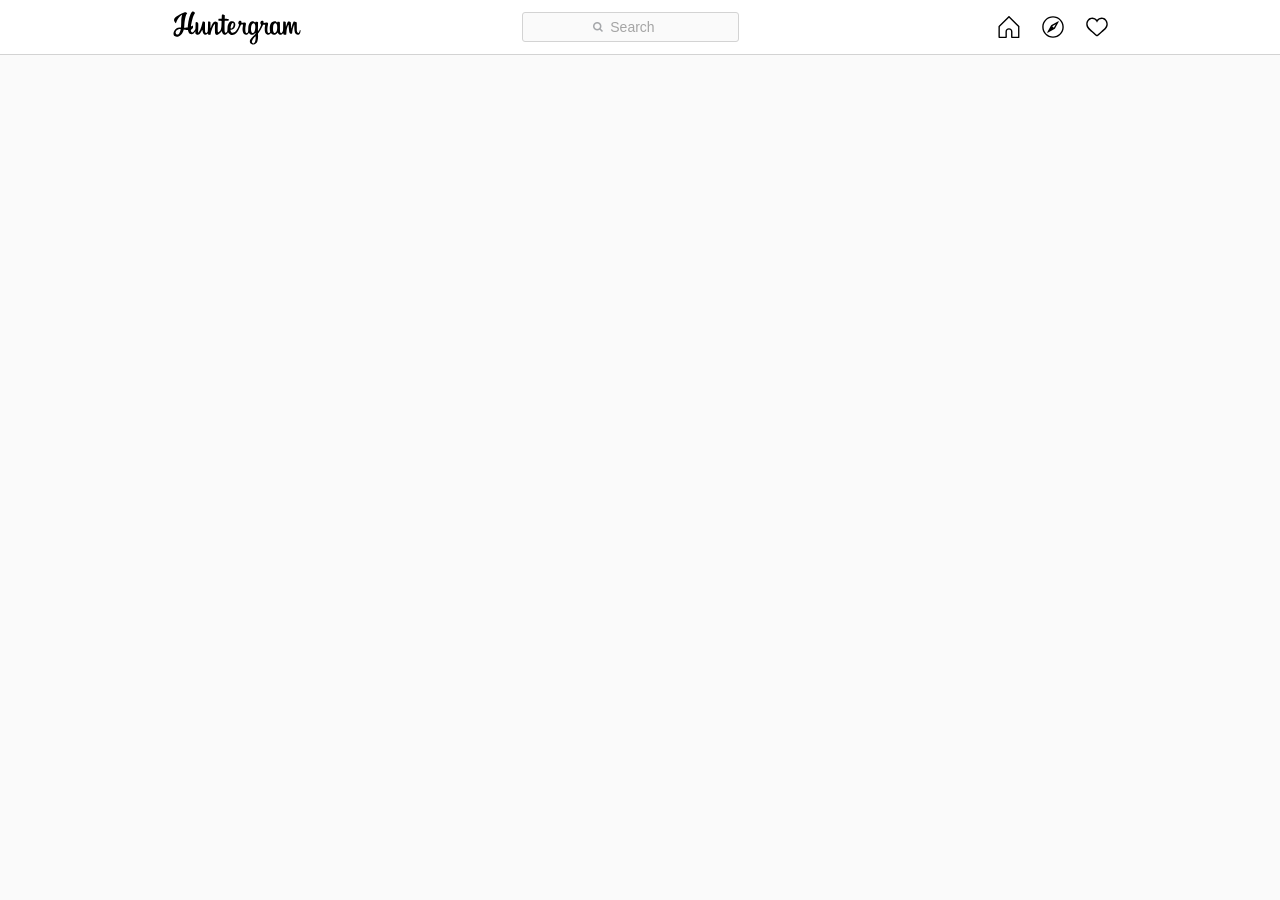
==== huntergram.html @ eac5fc8d "Initial commit." ====
<!DOCTYPE html>
<!-- Ok.. so for the search bar.. they need to be able to type CHARACTERS or BACKSPACE -->
<!-- And no matter what, it will type "hunter" and suggest @hunter (me) -->
<meta charset="utf-8"/>
<html>
	<head>
		<meta name="viewport" content="width=device-width, initial-scale=1.0, user-scalable=no">
		<style>
			.background {
				margin:0;
				padding:0;
				background-color:#fafafa;
				overflow-y:scroll;
			}
			.top-nav {
				border-bottom: 1px solid lightgrey;
				background-color:#ffffff;
				-webkit-user-select: none;  /* Chrome all / Safari all */
				-moz-user-select: none;     /* Firefox all */
				-ms-user-select: none;      /* IE 10+ */
				user-select: none;
				margin:auto;

			}
			.nav-inner-container {
				align-items:center;
				display:flex;
				justify-content: space-between;
				flex-direction:row;
				max-width:975px;
				margin:auto;

			}
			.huntergram-logo-container {
				display:flex;
				margin-top:5px;
				margin-bottom:9px;
				position:relative;
				width:215px;
			}
			.huntergram-logo {
				object-fit:contain;
				margin-top:6px;
				height:34px;
				padding-left:20px;
			}

			.searchbox {
				cursor: text;
				display:flex;
				flex-direction: column;

				position: relative;
				align-items:center;
				height:28px;
				width:215px;
				min-width:100px;
				border:solid 1px lightgrey;
				border-radius:3px;
				background-color:#fafafa;
				font-family:-apple-system,BlinkMacSystemFont,Segoe UI,Roboto,Helvetica,Arial,sans-serif;
				line-height:18px;
				font-size: 14px;
				font-weight: 300;
				overflow-x: auto;
				overflow-y: auto;
				margin-left:20px;
				margin-right:20px;
			}

			@media (max-width: 460px) {
   			.searchbox {
      		display: none;
   			}
			}

			.search-inner-container {
				margin:auto;
			}
			.spyglass {
				display:inline-block;
				margin-right:3px;
				margin-left:-12px;
				vertical-align:baseline;
				height:10px;
				width:10px;
			}
			.the-word-search {
				display: inline-block;
				max-width: 140px;
				overflow: hidden;
				text-overflow: ellipsis;
				vertical-align: bottom;
				white-space: nowrap;
				color: #a5a5a5;
			}
			.buttons {
				width:215px;
				display:flex;
				justify-content: flex-end;
				flex-direction:row;
				padding-right:20px;
			}
		</style>
	</head>

	<body class="background">
		<nav class="top-nav">
			<div class="nav-inner-container">

				<div class="huntergram-logo-container">
					<img class="huntergram-logo" src="huntergram_logo.svg">
				</div>

				<div class="searchbox">
					<div class="search-inner-container">
						<span><img class="spyglass" src="spyglass.png"></span>
						<span class = "the-word-search">Search</span>
					</div>
				</div>

				<div class="buttons">
					<img fill="#262626" height="22" viewBox="0 0 48 48" width="22" src="home.svg">
					<img style="margin-left: 22px;" fill="#262626" height="22" viewBox="0 0 48 48" width="22" src="compass.svg">
					<img style="margin-left: 22px;" fill="#262626" height="22" viewBox="0 0 48 48" width="22" src="heart.svg"">
				</div>

			</div>
		</nav >
	</body>
</html>
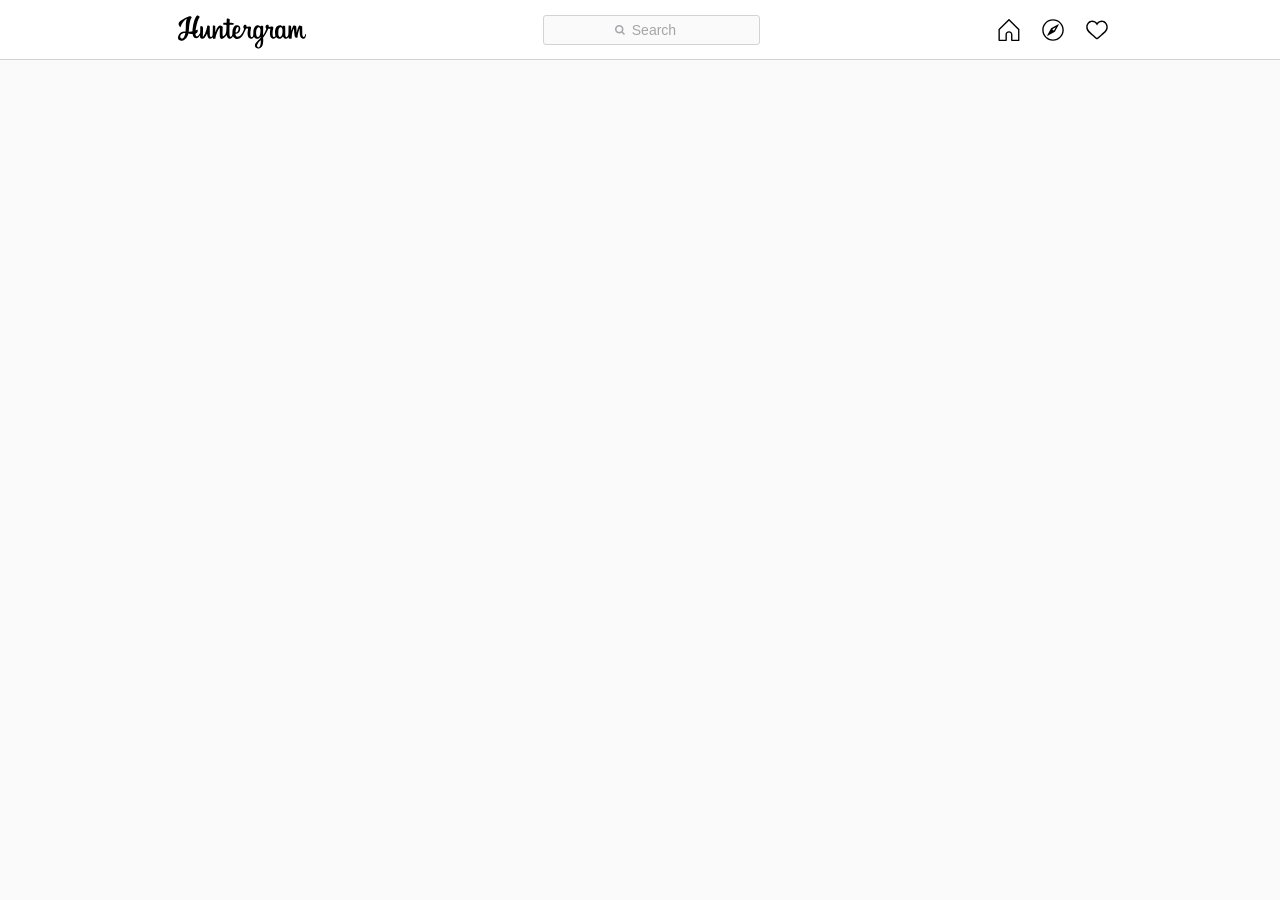
==== commit f677e0f6: "Searchbar centering improved, margins adjusted." ====
--- a/huntergram.html
+++ b/huntergram.html
@@ -32,17 +32,15 @@
 
 			}
 			.huntergram-logo-container {
-				display:flex;
-				margin-top:5px;
-				margin-bottom:9px;
-				position:relative;
-				width:215px;
+
+				margin-top:15px;
+				margin-bottom:6px;
+				margin-left:15px;
+
 			}
 			.huntergram-logo {
-				object-fit:contain;
-				margin-top:6px;
 				height:34px;
-				padding-left:20px;
+				width:148px;
 			}
 
 			.searchbox {
@@ -65,9 +63,8 @@
 				overflow-x: auto;
 				overflow-y: auto;
 				margin-left:20px;
-				margin-right:20px;
+				margin-right:30px;
 			}
-
 			@media (max-width: 460px) {
    			.searchbox {
       		display: none;
@@ -95,7 +92,7 @@
 				color: #a5a5a5;
 			}
 			.buttons {
-				width:215px;
+				width:110px;
 				display:flex;
 				justify-content: flex-end;
 				flex-direction:row;
@@ -109,20 +106,20 @@
 			<div class="nav-inner-container">
 
 				<div class="huntergram-logo-container">
-					<img class="huntergram-logo" src="huntergram_logo.svg">
+					<img class="huntergram-logo" src="res/huntergram_logo.svg">
 				</div>
 
 				<div class="searchbox">
 					<div class="search-inner-container">
-						<span><img class="spyglass" src="spyglass.png"></span>
+						<span><img class="spyglass" src="res/spyglass.png"></span>
 						<span class = "the-word-search">Search</span>
 					</div>
 				</div>
 
 				<div class="buttons">
-					<img fill="#262626" height="22" viewBox="0 0 48 48" width="22" src="home.svg">
-					<img style="margin-left: 22px;" fill="#262626" height="22" viewBox="0 0 48 48" width="22" src="compass.svg">
-					<img style="margin-left: 22px;" fill="#262626" height="22" viewBox="0 0 48 48" width="22" src="heart.svg"">
+					<img fill="#262626" height="22" viewBox="0 0 48 48" width="22" src="res/home.svg">
+					<img style="margin-left: 22px;" fill="#262626" height="22" viewBox="0 0 48 48" width="22" src="res/compass.svg">
+					<img style="margin-left: 22px;" fill="#262626" height="22" viewBox="0 0 48 48" width="22" src="res/heart.svg"">
 				</div>
 
 			</div>
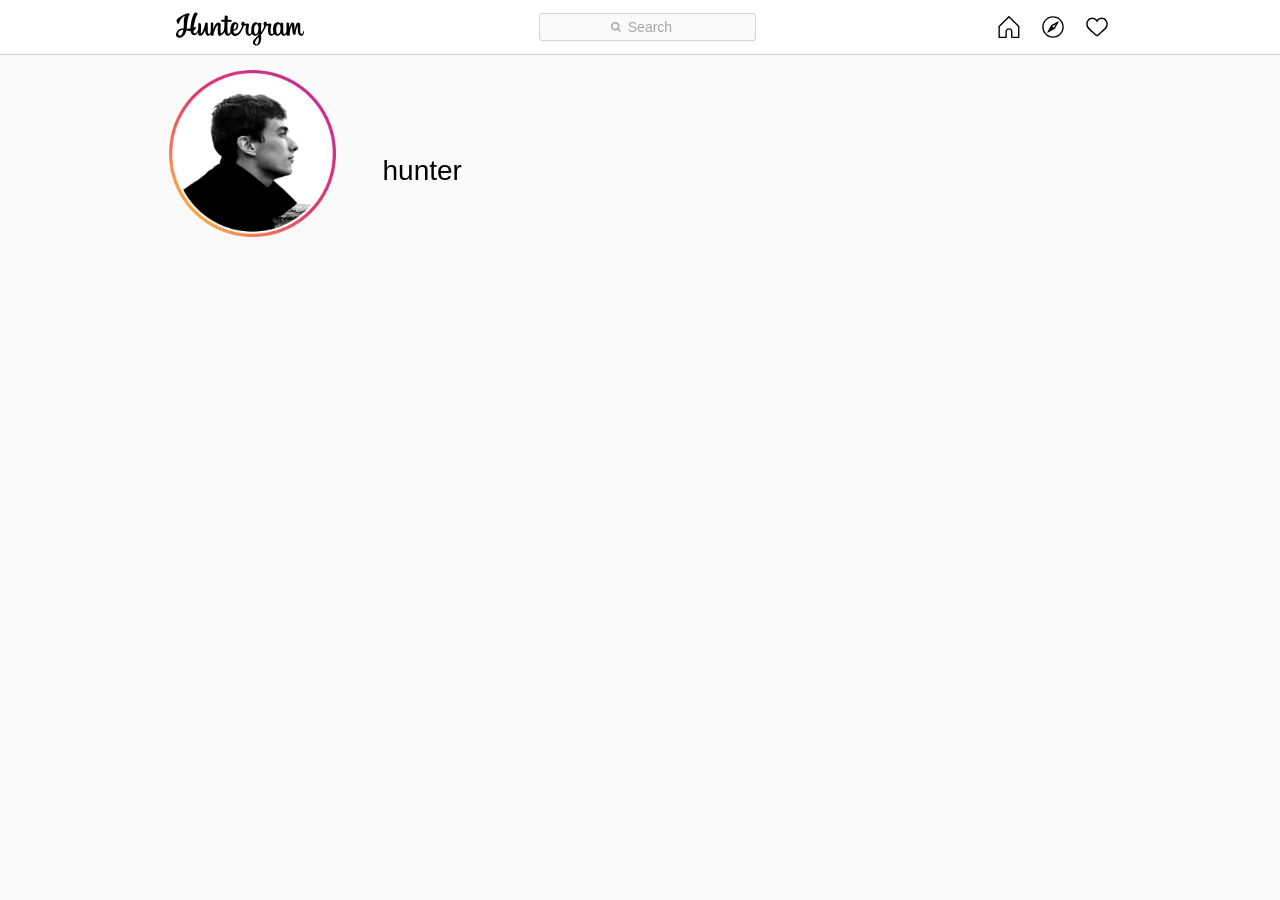
==== commit 5b61e031: "Added profile pic and header." ====
--- a/huntergram.html
+++ b/huntergram.html
@@ -7,8 +7,7 @@
 		<meta name="viewport" content="width=device-width, initial-scale=1.0, user-scalable=no">
 		<style>
 			.background {
-				margin:0;
-				padding:0;
+				margin:0px;
 				background-color:#fafafa;
 				overflow-y:scroll;
 			}
@@ -20,7 +19,10 @@
 				-ms-user-select: none;      /* IE 10+ */
 				user-select: none;
 				margin:auto;
-
+				top: 0;
+				width:100%;
+				position: fixed; /* sticky top nav? */
+				z-index:1;
 			}
 			.nav-inner-container {
 				align-items:center;
@@ -29,14 +31,12 @@
 				flex-direction:row;
 				max-width:975px;
 				margin:auto;
-
+				padding-bottom:90;
 			}
 			.huntergram-logo-container {
-
-				margin-top:15px;
-				margin-bottom:6px;
-				margin-left:15px;
-
+				margin-top:12px;
+				margin-bottom:4px;
+				margin-left:13px;
 			}
 			.huntergram-logo {
 				height:34px;
@@ -47,10 +47,9 @@
 				cursor: text;
 				display:flex;
 				flex-direction: column;
-
 				position: relative;
 				align-items:center;
-				height:28px;
+				height:26px;
 				width:215px;
 				min-width:100px;
 				border:solid 1px lightgrey;
@@ -62,7 +61,7 @@
 				font-weight: 300;
 				overflow-x: auto;
 				overflow-y: auto;
-				margin-left:20px;
+				margin-left:14px;
 				margin-right:30px;
 			}
 			@media (max-width: 460px) {
@@ -98,31 +97,84 @@
 				flex-direction:row;
 				padding-right:20px;
 			}
+			@media (max-width: 310px) {
+   			.buttons {
+      		display: none;
+   			}
+			}
+			.header {
+				margin-top:70px;
+				top: 0;
+				width:100%;
+			}
+			.header-inner-container {
+				align-items:center;
+				display:flex;
+				#justify-content: space-between;
+				flex-direction:row;
+				max-width:975px;
+				margin:auto;
+				padding-bottom:90;
+			}
+			.profile-pic-container {
+				height:200px;
+				width:200px;
+				text-align:center;
+				margin-right:30px;
+			}
+			.header-text-container {
+
+			}
+			.follow-button {
+				color: rgba(var(--i1d,38,38,38),1);
+
+			}
+
+			h1 {
+				font-size: 28px;
+				line-height: 32px;
+				margin: -5px 0 -6px;
+				display: block;
+				overflow: hidden;
+				text-overflow: hidden;
+				white-space: nowrap;
+				font-family:-apple-system,BlinkMacSystemFont,Segoe UI,Roboto,Helvetica,Arial,sans-serif;
+				font-weight:300;
+			}
+
+
 		</style>
 	</head>
 
 	<body class="background">
 		<nav class="top-nav">
 			<div class="nav-inner-container">
-
 				<div class="huntergram-logo-container">
 					<img class="huntergram-logo" src="res/huntergram_logo.svg">
 				</div>
-
 				<div class="searchbox">
 					<div class="search-inner-container">
 						<span><img class="spyglass" src="res/spyglass.png"></span>
 						<span class = "the-word-search">Search</span>
 					</div>
 				</div>
-
 				<div class="buttons">
 					<img fill="#262626" height="22" viewBox="0 0 48 48" width="22" src="res/home.svg">
 					<img style="margin-left: 22px;" fill="#262626" height="22" viewBox="0 0 48 48" width="22" src="res/compass.svg">
-					<img style="margin-left: 22px;" fill="#262626" height="22" viewBox="0 0 48 48" width="22" src="res/heart.svg"">
+					<img style="margin-left: 22px;" fill="#262626" height="22" viewBox="0 0 48 48" width="22" src="res/heart.svg">
 				</div>
-
 			</div>
 		</nav >
+		<div class="header">
+			<div class="header-inner-container">
+				<div class="profile-pic-container">
+					<img src="profilepic.png" height=167; width=167;>
+				</div>
+				<div class="header-text-container">
+					<h1>hunter</h1>
+				</div>
+			</div>
+		</div>
+
 	</body>
 </html>
